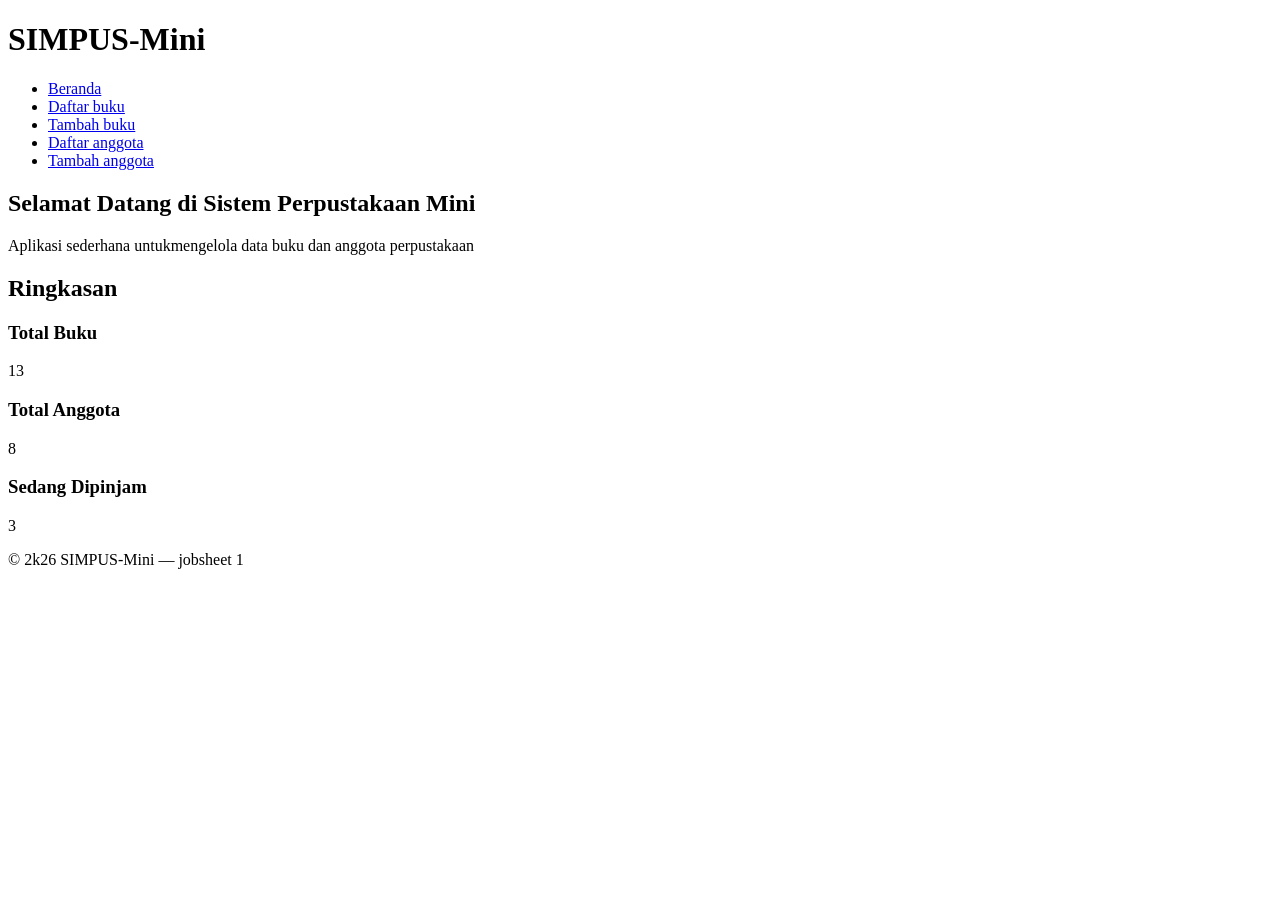
==== index.html @ 9a1bff07 "first commit" ====
<!DOCTYPE html>
<html lang="en">
<head>
    <meta charset="UTF-8">
    <meta name="viewport" content="width=device-width, initial-scale=1.0">
    <title>>SIMPUS-Mini | Beranda</title>
</head>
<body>
    <header>
        <h1>SIMPUS-Mini</h1>
        <nav>
            <ul>
                <li><a href="index.html">Beranda</a></li>
                <li><a href="buku/list.html">Daftar buku</a></li>
                <li><a href="anggota/tambah.html">Tambah buku</a></li>
                <li><a href="anggota/list.html">Daftar anggota</a></li>
                <li><a href="anggota/tambah.html">Tambah anggota</a></li>
            </ul>
        </nav>
    </header>

    <main>
        <section>
            <h2>Selamat Datang di Sistem Perpustakaan Mini</h2>
            <p>Aplikasi sederhana untukmengelola data buku dan anggota perpustakaan</p>
        </section>

        <section>
            <h2>Ringkasan </h2>
            <article>
                <h3>Total Buku</h3>
                <p>13</p>
            </article>
            <article>
                <h3>Total Anggota</h3>
                <p>8</p>
            </article>
            <article>
                <h3>Sedang Dipinjam</h3>
                <p>3</p>
            </article>
        </section>
    </main>

    <footer>
        <p>&copy; 2k26 SIMPUS-Mini &mdash; jobsheet 1</p>
    </footer>
</body>
</html>
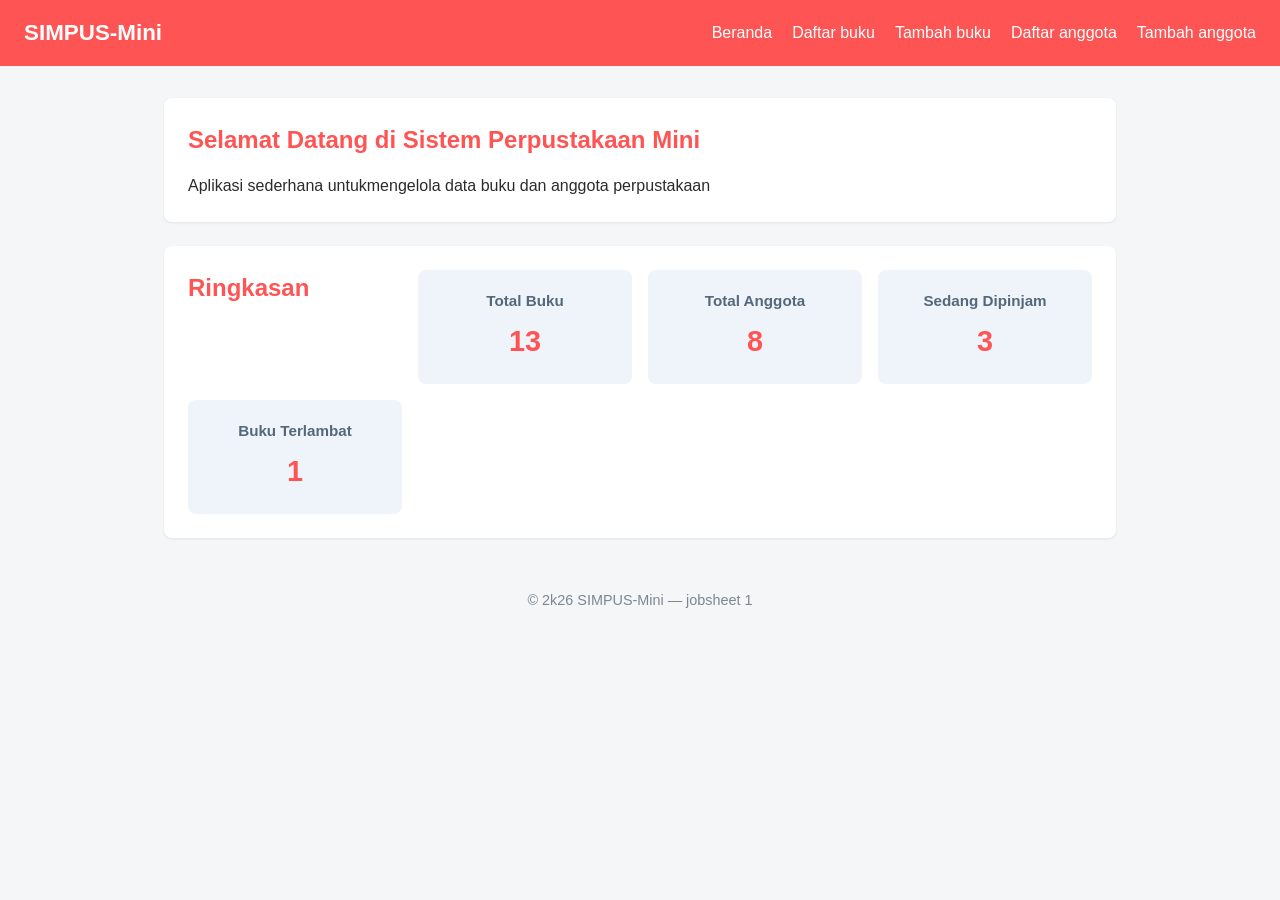
==== commit 1cb355a3: "first commit" ====
--- a/index.html
+++ b/index.html
@@ -4,6 +4,7 @@
     <meta charset="UTF-8">
     <meta name="viewport" content="width=device-width, initial-scale=1.0">
     <title>>SIMPUS-Mini | Beranda</title>
+    <link rel="stylesheet" href="assets/css/style.css">
 </head>
 <body>
     <header>
@@ -39,6 +40,10 @@
                 <h3>Sedang Dipinjam</h3>
                 <p>3</p>
             </article>
+            <article>
+                <h3>Buku Terlambat</h3>
+                <p>1</p>
+            </article>
         </section>
     </main>
 
--- a/assets/css/style.css
+++ b/assets/css/style.css
@@ -0,0 +1,182 @@
+/* ===== Reset & Base ===== */
+* {
+    box-sizing: border-box;
+    margin: 0;
+    padding: 0;
+}
+
+body {
+    font-family: "Segoe UI", Arial, sans-serif;
+    color: #2b2b2b;
+    background-color: #f5f6f8;
+    line-height: 1.5;
+}
+
+a {
+    color: #ff5454;
+    text-decoration: none;
+}
+
+a:hover {
+    text-decoration: underline;
+}
+
+/* ===== Header & Navbar (Flexbox) ===== */
+header {
+    background-color: #ff5454;
+    color: #fff;
+    padding: 1rem 1.5rem;
+    display: flex;
+    align-items: center;
+    justify-content: space-between;
+    flex-wrap: wrap;
+}
+
+header h1 {
+    font-size: 1.4rem;
+}
+
+header nav ul {
+    list-style: none;
+    display: flex;
+    gap: 1.25rem;
+}
+
+header nav a {
+    color: #fff;
+    font-weight: 500;
+}
+
+/* ===== Main Layout ===== */
+main {
+    max-width: 1000px;
+    margin: 2rem auto;
+    padding: 0 1.5rem;
+}
+
+section {
+    background-color: #fff;
+    border-radius: 8px;
+    padding: 1.5rem;
+    margin-bottom: 1.5rem;
+    box-shadow: 0 1px 3px rgba(0, 0, 0, 0.08);
+}
+
+section h2 {
+    margin-bottom: 1rem;
+    color: #ff5454;
+}
+
+/* ===== Kartu Statistik (CSS Grid) ===== */
+main section:nth-of-type(2) {
+    display: grid;
+    grid-template-columns: repeat(4, 1fr);
+    gap: 1rem;
+}
+
+main section:nth-of-type(2) article {
+    background-color: #eef4fa;
+    border-radius: 8px;
+    padding: 1.25rem;
+    text-align: center;
+}
+
+main section:nth-of-type(2) article h3 {
+    font-size: 0.95rem;
+    color: #55677a;
+    margin-bottom: 0.5rem;
+}
+
+main section:nth-of-type(2) article p {
+    font-size: 1.8rem;
+    font-weight: 700;
+    color: #ff5454;
+}
+
+/* ===== Tabel ===== */
+table {
+    width: 100%;
+    border-collapse: collapse;
+}
+
+th, td {
+    text-align: left;
+    padding: 0.65rem 0.75rem;
+    border-bottom: 1px solid #e2e6ea;
+}
+
+thead {
+    background-color: #ff5454;
+    color: #fff;
+}
+
+tbody tr:nth-child(even) {
+    background-color: #f7f9fb;
+}
+
+tbody tr:hover {
+    background-color: #eef4fa;
+}
+
+td button {
+    padding: 0.35rem 0.7rem;
+    margin-right: 0.35rem;
+    border: none;
+    border-radius: 4px;
+    cursor: pointer;
+    font-size: 0.85rem;
+}
+
+td button:first-of-type {
+    background-color: #f0ad4e;
+    color: #fff;
+}
+
+td button:last-of-type {
+    background-color: #d9534f;
+    color: #fff;
+}
+
+/* ===== Form ===== */
+form p {
+    margin-bottom: 1rem;
+}
+
+form label {
+    display: block;
+    margin-bottom: 0.35rem;
+    font-weight: 600;
+    color: #444;
+}
+
+form input,
+form select {
+    width: 100%;
+    max-width: 400px;
+    padding: 0.55rem 0.7rem;
+    border: 1px solid #cdd4da;
+    border-radius: 4px;
+    font-size: 1rem;
+}
+
+form button[type="submit"] {
+    background-color: #ff5454;
+    color: #fff;
+    border: none;
+    padding: 0.6rem 1.5rem;
+    border-radius: 4px;
+    font-size: 1rem;
+    cursor: pointer;
+}
+
+form button[type="submit"]:hover {
+    background-color: #164869;
+}
+
+/* ===== Footer ===== */
+footer {
+    text-align: center;
+    padding: 1.25rem;
+    color: #7a8794;
+    font-size: 0.9rem;
+}
